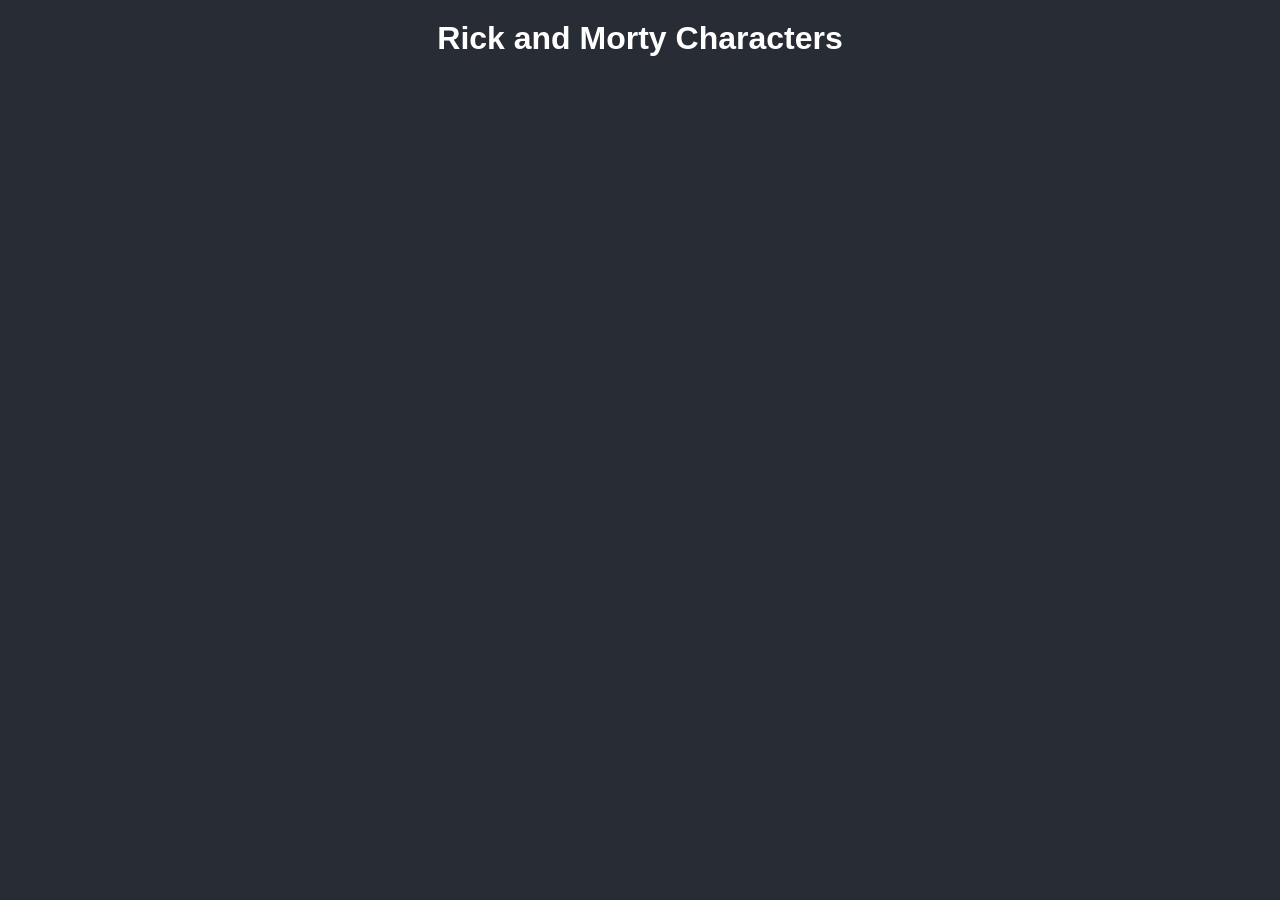
==== index.html @ 2ac1aee5 "Creacion de Arquitectura Modular para trabajar con Api Rest en JS" ====
<!DOCTYPE html>
<html lang="en">

<head>
    <meta charset="UTF-8">
    <meta name="viewport" content="width=device-width, initial-scale=1.0">
    <title>Rick and Morty Characters</title>
    <style>
        body {
            font-family: Arial, sans-serif;
            background-color: #282c34;
            color: white;
            text-align: center;
            margin: 0;
            padding: 0;
        }
        
        h1 {
            margin-top: 20px;
        }
        
        #container {
            display: flex;
            flex-wrap: wrap;
            justify-content: center;
            padding: 20px;
        }
        
        .character-card {
            background-color: #3c3f47;
            border-radius: 10px;
            padding: 15px;
            margin: 10px;
            width: 200px;
            text-align: center;
            box-shadow: 0px 4px 6px rgba(0, 0, 0, 0.3);
            transition: transform 0.3s ease-in-out;
        }
        
        .character-card img {
            width: 100%;
            border-radius: 10px;
            transition: transform 0.3s ease-in-out;
        }
        
        .character-card:hover img {
            transform: scale(1.1) rotate(5deg);
        }
    </style>
</head>

<body>
    <h1>Rick and Morty Characters</h1>
    <div id="container"></div>
    <script type="module" src="main.js"></script>

</body>

</html>
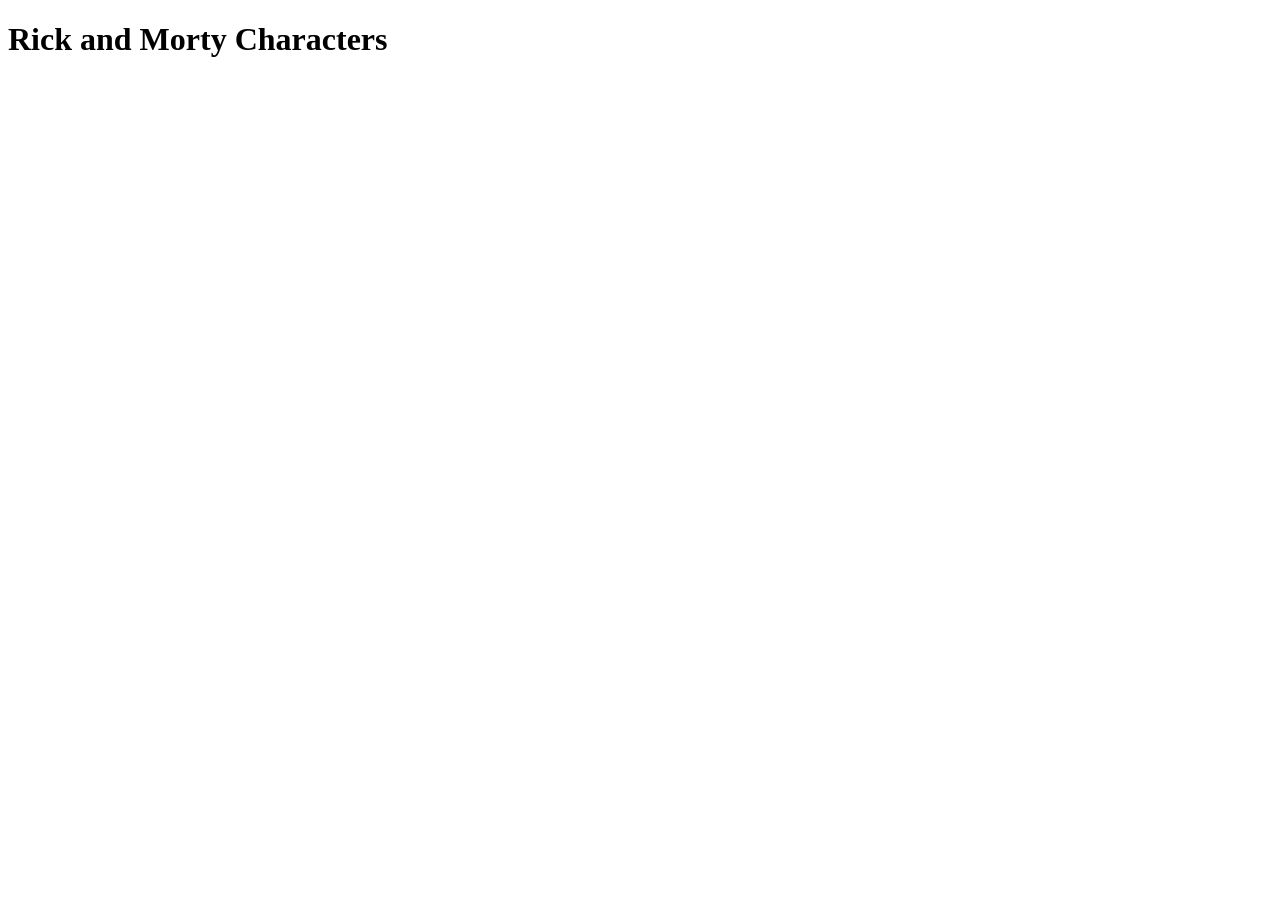
==== commit 438b44cc: "add function callCSS, result api finder" ====
--- a/index.html
+++ b/index.html
@@ -6,53 +6,14 @@
     <meta name="viewport" content="width=device-width, initial-scale=1.0">
     <title>Rick and Morty Characters</title>
     <style>
-        body {
-            font-family: Arial, sans-serif;
-            background-color: #282c34;
-            color: white;
-            text-align: center;
-            margin: 0;
-            padding: 0;
-        }
-        
-        h1 {
-            margin-top: 20px;
-        }
-        
-        #container {
-            display: flex;
-            flex-wrap: wrap;
-            justify-content: center;
-            padding: 20px;
-        }
-        
-        .character-card {
-            background-color: #3c3f47;
-            border-radius: 10px;
-            padding: 15px;
-            margin: 10px;
-            width: 200px;
-            text-align: center;
-            box-shadow: 0px 4px 6px rgba(0, 0, 0, 0.3);
-            transition: transform 0.3s ease-in-out;
-        }
-        
-        .character-card img {
-            width: 100%;
-            border-radius: 10px;
-            transition: transform 0.3s ease-in-out;
-        }
-        
-        .character-card:hover img {
-            transform: scale(1.1) rotate(5deg);
-        }
+
     </style>
 </head>
 
 <body>
     <h1>Rick and Morty Characters</h1>
     <div id="container"></div>
-    <script type="module" src="main.js"></script>
+    <script type="module" src="main2.js"></script>
 
 </body>
 
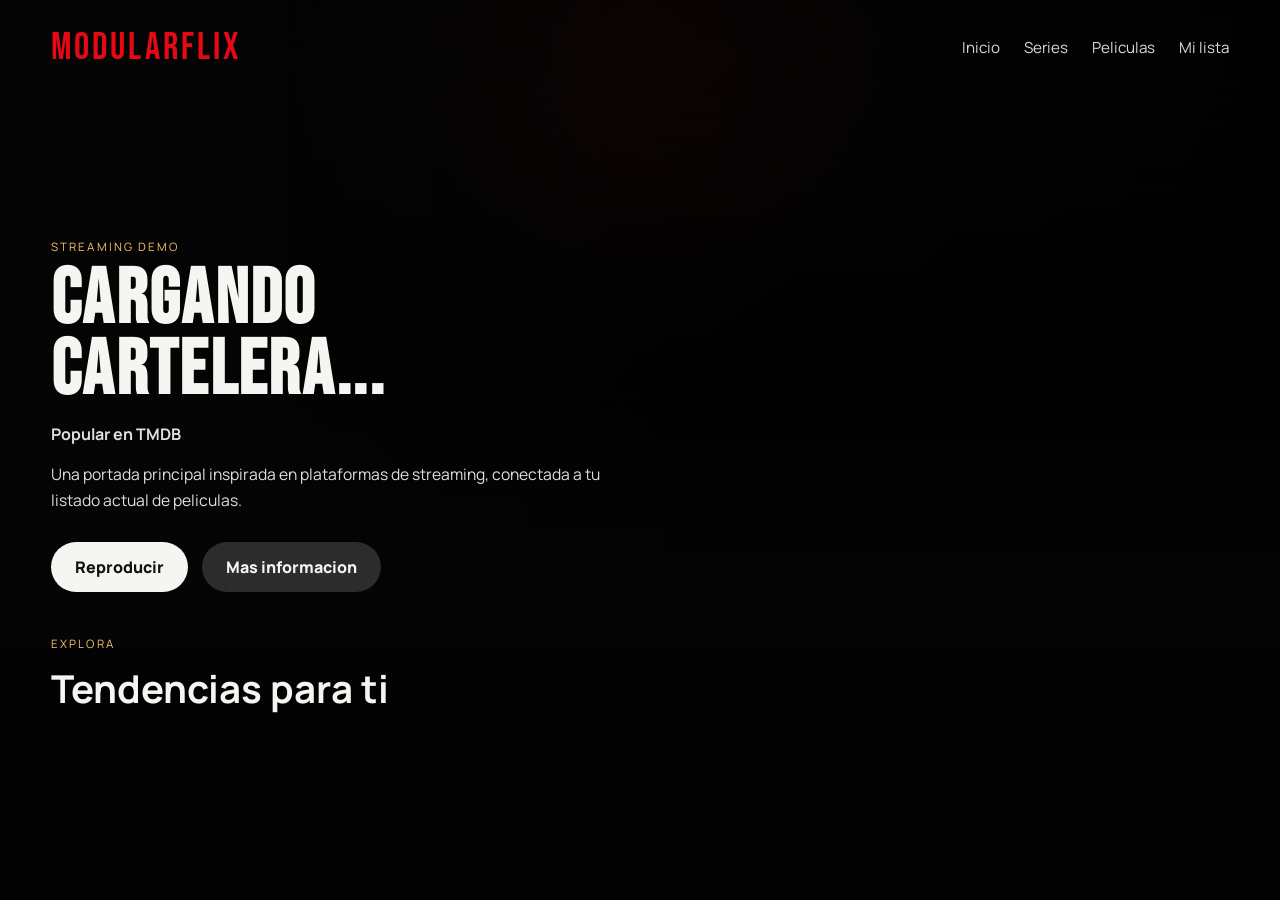
==== commit da24506f: "pruebas con diversas apis" ====
--- a/index.html
+++ b/index.html
@@ -1,20 +1,53 @@
 <!DOCTYPE html>
-<html lang="en">
+<html lang="es">
 
 <head>
     <meta charset="UTF-8">
     <meta name="viewport" content="width=device-width, initial-scale=1.0">
-    <title>Rick and Morty Characters</title>
-    <style>
-
-    </style>
+    <title>ModularJS Stream</title>
+    <link rel="preconnect" href="https://fonts.googleapis.com">
+    <link rel="preconnect" href="https://fonts.gstatic.com" crossorigin>
+    <link href="https://fonts.googleapis.com/css2?family=Bebas+Neue&family=Manrope:wght@400;500;700;800&display=swap" rel="stylesheet">
 </head>
 
 <body>
-    <h1>Rick and Morty Characters</h1>
-    <div id="container"></div>
-    <script type="module" src="main2.js"></script>
+    <header class="topbar">
+        <div class="brand">MODULARFLIX</div>
+        <nav class="topnav" aria-label="Principal">
+            <a href="#">Inicio</a>
+            <a href="#">Series</a>
+            <a href="#">Peliculas</a>
+            <a href="#">Mi lista</a>
+        </nav>
+    </header>
 
+    <main>
+        <section class="hero" id="hero-backdrop">
+            <div class="hero-shade"></div>
+            <div class="hero-content">
+                <p class="hero-kicker">Streaming demo</p>
+                <h1 id="hero-title">Cargando cartelera...</h1>
+                <p id="hero-meta" class="hero-meta">Popular en TMDB</p>
+                <p id="hero-description" class="hero-description">
+                    Una portada principal inspirada en plataformas de streaming, conectada a tu listado actual de peliculas.
+                </p>
+                <div class="hero-actions">
+                    <button id="hero-play" class="hero-button hero-button-primary" type="button">Reproducir</button>
+                    <button id="hero-more" class="hero-button hero-button-secondary" type="button">Mas informacion</button>
+                </div>
+            </div>
+        </section>
+
+        <section class="rail-section">
+            <div class="section-heading">
+                <p class="section-eyebrow">Explora</p>
+                <h2>Tendencias para ti</h2>
+            </div>
+            <div id="container" class="content-rail"></div>
+        </section>
+    </main>
+
+    <script type="module" src="main4.js"></script>
 </body>
 
-</html>+</html>
